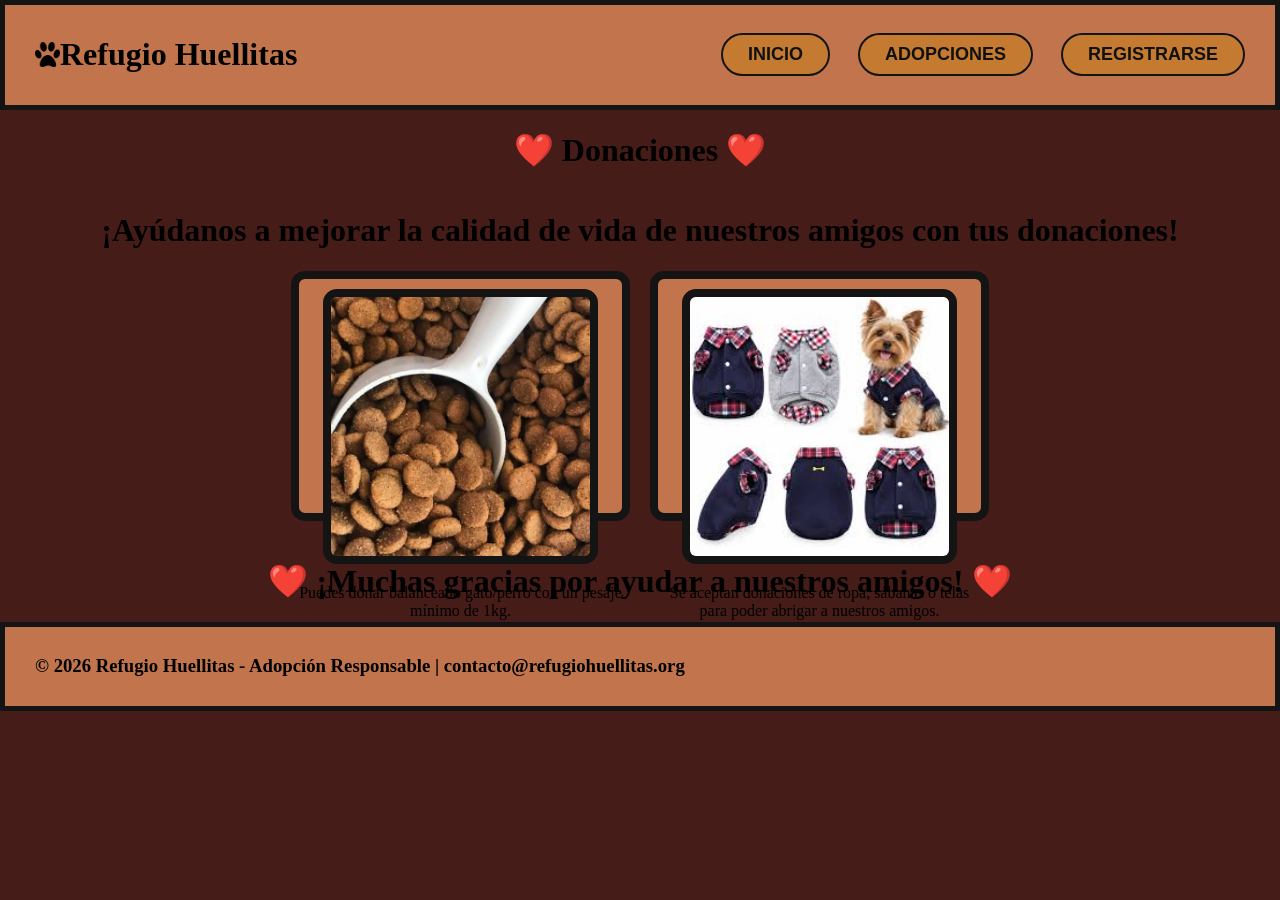
==== donaciones.html @ c6211280 "Add files via upload" ====
<!DOCTYPE html>
<html lang="es">
<head>
    <meta charset="UTF-8">
    <meta name="viewport" content="width=device-width, initial-scale=1.0">
    <title>mision-adopcion</title>
    <link rel="stylesheet" href="estilo.css">
</head>
<header>
    <div class="logo">
        <img class="imagen_pata" src="./imagenes/patita.png" alt="Logo de Refugio Huellitas">
        <h1>Refugio Huellitas</h1>
    </div>
    <div>
        <nav>
            <ul class="indice_lineal">
                <a href="index.html" class="boton"><li>INICIO</li></a>
                <a href="adopciones.html" class="boton"><li>ADOPCIONES</li></a>
                <a href="registro.html" class="boton"><li>REGISTRARSE</li></a>
            </ul>
        </nav>
    </div>
</header>
<body>
    <div class="titulo">
        <h1>❤️ Donaciones ❤️</h1>
    </div>
    <div class="titulo">
        <h1>¡Ayúdanos a mejorar la calidad de vida de nuestros amigos con tus donaciones!</h1>
    </div>
    
    <section class="galeria">
        <div class="contenido_galeria_donacion">
            <img class="imagen_donacion" src="./imagenes/comida.jpeg" alt="comida">
            <p>
                Puedes donar balanceado gato/perro con un pesaje mínimo de 1kg.
            </p>
        </div>
        <div class="contenido_galeria_donacion">
            <img class="imagen_donacion" src="./imagenes/ropa.jpeg" alt="ropa">
            <p>
                Se aceptan donaciones de ropa, sábanas 
                o telas para poder abrigar a nuestros amigos.
            </p>
        </div>
    </section>
    <div class="titulo">
        <h1>❤️ ¡Muchas gracias por ayudar a nuestros amigos! ❤️</h1>
    </div>
    
</body>
<footer>
    <h3>© 2026 Refugio Huellitas - Adopción Responsable | contacto@refugiohuellitas.org</h3>
</footer>

</html>
---- estilo.css ----
.seccion_principal{
    margin: 25px auto;
    max-width: 80%;
}

header, footer{
    display: flex;
    justify-content: space-between;
    padding: 10px 30px;
    background-color: rgb(194, 117, 76);
    border: 5px solid rgb(20, 20, 20);  
}

header {
    align-items: center;
    justify-content: space-between; 
}

footer{
    justify-content: left;
    justify-content: space-between; 
}


body{
    margin: 0;
    padding: 0;
    background-color: rgb(69, 28, 23);
}

.boton {
    display: inline-block;
    text-decoration: none;
    color: #111;
    background-color: rgb(196, 123, 49);
    border: 2px solid rgb(20, 20, 20);
    border-radius: 28px;
    padding: 9px 25px;
    font-family: Arial, sans-serif;
    font-size: 18px;
    font-weight: bold;
    text-align: center;
    width: fit-content;
}

.galeria{
    display: flex;
    flex-direction: row;
    flex-wrap: wrap;
    justify-content: center;
    align-items: flex-start;
    gap: 20px;
}

.contenido_galeria{
    text-align: left;
    width: 250px;
    margin-right: 50px;
}

.logo{
    display: flex;
    align-items: center;
}

.imagen_pata{
    width: 25px;
    height: 25px;
}
.indice_lineal {
    display: flex;
    align-items: center;
    gap: 28px;
    margin: 0;
    padding: 0;
    list-style: none;
}

.imagen_firulais {
    width: 395px;
    height: 480px;
    object-fit: cover;
    border-radius: 14px;
    border: 8px solid rgb(20,20,20);
    flex-shrink: 0;
}

.contenedor_principal {
    width: min(1390px, calc(100% - 70px));
    margin: 30px auto 36px;
    display: grid;
    grid-template-columns: 2fr 1fr;
    gap: 18px;
}

.columna_servicios {
    flex: 1;
    min-height: 260px;
    padding: 10px 20px 18px;
    display: flex;
    flex-direction: column;
    background-color: rgb(208,140,90);
    border: 4px solid rgb(20, 20, 20);
    h1{
        margin: 0 0 2px;
        color: rgb(77,0,0);
        font-family: "Trebuchet MS", Arial, sans-serif;
        font-size: 50px;
        font-weight: 900 
    }
    p{
        max-width: 100%;
        font-size: 29px;
    }
}

.información_p{
    max-width: 100%;
    font-size: 29px;
}

.mascota {
    min-height: 540px;
    display: flex;
    align-items: center;
    gap: 48px;
    padding: 22px 30px;
    background-color: rgb(208,140,90);
    border: 4px solid rgb(20, 20, 20);
}

.informacion-mascota {
    flex: 1;
    width: 48%;
    padding-left: 45px;
    h1 {
        margin: 0 0 2px;
        color: rgb(77,0,0);
        font-family: "Trebuchet MS", Arial, sans-serif;
        font-size: 50px;
        font-weight: 900;
    }
    h2 {
        margin: 0 0 25px;
        color: rgb(77,0,0);
        font-family: "Trebuchet MS", Arial, sans-serif;
        font-size: 31px;
        font-weight: 800;
    }
}

.galeria{
    display: flex;
    flex-direction: row;
    flex-wrap: wrap;
    justify-content: center;
    align-items: flex-start;
    gap: 20px;
}

.contenido_galeria{
    object-position: center;
    text-align: center;
    width: 264px;
    height: 500px;
    margin-bottom: 20px;
    background-color: rgb(194, 117, 76);
    border-radius: 14px;
    border: 8px solid rgb(20,20,20);
    transition: transform 0.3s ease, box-shadow 0.3s ease; 
    p{
        font-size: 20px;
    }
}

.contenido_galeria:hover{
    transform: translateY(-10px); 
    box-shadow: 0 15px 30px rgba(0, 0, 0, 0.2);
}

.imagen_adopcion{
    margin-left: 10px;
    margin-top: 10px;
    width: 225px;
    height: 225px;
    object-fit: cover;
    border-radius: 14px;
    border: 8px solid rgb(20,20,20);
    flex-shrink: 0;
}

.contenido_galeria_donacion{
    object-position: center;
    text-align: center;
    width: 339px;
    height: 250px;
    margin-bottom: 20px;
    background-color: rgb(194, 117, 76);
    border-radius: 14px;
    border: 8px solid rgb(20, 20, 20);
    transition: transform 0.3s ease, box-shadow 0.3s ease; 
}

.contenido_galeria_donacion:hover{
    transform: translateY(-10px); 
    box-shadow: 0 15px 30px rgb(197,117,76);
}

.imagen_donacion{
    margin-left: 10px auto;
    margin-top: 10px;
    width: 275px;
    height: 275px;
    object-fit: cover;
    border-radius: 14px;
    border: 8px solid rgb(20, 20, 20);
    flex-shrink: 0;
}

.titulo{
    display: flex;
    justify-content: center;
}

.contenedor_registro{
    align-content: center;
    margin: 30px auto;
    max-width: 80%;
    display: flex;
    flex-direction: column;    
    p{
        max-width: 100%;
        font-size: 29px;
    }
}

.columna_registro {
    margin-bottom: 20px;
    margin-top: 20px;
    display: flex;
    flex-direction: column;
    align-items: center;
    background-color: rgb(194, 117, 76);
    border: 4px solid rgb(20, 20, 20);
}

.contenedor_registro {
    width: 80%;
    margin: 30px auto;
}

.formulario_registro {
    display: grid;
    grid-template-columns: 1fr 1fr;
    gap: 0;
    background-color: rgb(208,140,90);
    border: 4px solid rgb(20,20,20);
}

.columna_servicios {
    display: flex;
    flex-direction: column;
    padding: 20px;
    background-color: rgb(208,140,90);
    border: 4px solid rgb(20,20,20);
    margin-bottom: 10px;
}

.columna_servicios h1 {
    text-align: center;
    font-size: 35px;
    margin-bottom: 10px;
}

.columna_servicios h2 {
    text-align: center;
    font-size: 17px;
    margin-bottom: 15px;
}

.columna_servicios label {
    margin-top: 8px;
    margin-bottom: 4px;
    font-size: 16px;
}

.columna_servicios input:not([type="checkbox"]) {
    width: 100%;
    height: 32px;
    padding: 5px 8px;
    background-color: rgb(240,195,160);
    border: 1px solid rgb(20,20,20);
}

.columna_servicios_registro {
    display: flex;
    flex-direction: column;
    padding: 20px;
    background-color: rgb(208,140,90);
    margin-bottom: 10px;
}

.columna_registro {
    display: flex;
    flex-direction: column;
    align-items: stretch;
    justify-content: center;
    padding: 25px;
    margin: 0;
    background-color: rgb(208,140,90);
    border: none;
}

.columna_registro h2 {
    text-align: center;
    font-size: 19px;
    margin-bottom: 20px;
}

.opcion_ayuda {
    display: flex;
    align-items: center;
    justify-content: flex-start;
    gap: 12px;
    margin-bottom: 12px;
}

.opcion_ayuda input[type="checkbox"] {
    width: 19px;
    height: 19px;
    margin: 0;
    flex-shrink: 0;
}

.opcion_ayuda label {
    font-size: 16px;
    margin: 0;
}

#botonRegistro {
    margin: 20px auto;
}


#mensajeGracias {
    text-align: center;
}


@media (max-width: 768px) {

    .contenedor_registro {
        width: calc(100% - 24px);
    }

    .formulario_registro {
        grid-template-columns: 1fr;
    }

    .columna_servicios,
    .columna_registro {
        padding: 15px;
    }

    .columna_servicios h1 {
        font-size: 28px;
    }
}

.imagen_registro{
    margin-bottom:20px ;
    width: 250px;
    height: 300px;
    object-fit: cover;
    border-radius: 14px;
    border: 8px solid rgb(20, 20, 20);
    flex-shrink: 0;
}

#botonRegistro:disabled {
    background-color: rgb(163, 107, 51);
    border-color: rgb(20, 20, 20);
    color: #111;
    cursor: not-allowed;
    opacity: 0.8;
}

.contenedor_mapa {
    display: flex;
    justify-content: center;
    align-items: center;
    margin: 20px auto;
    margin-left: 30px;
    width: 450px;
    height: 300px;
    border-radius: 14px;
    border: 8px solid rgb(20, 20, 20);
    overflow: hidden;
}

.mapa {
    width: 100%;
    height: 100%;
    border: none;
}

.cuadro_puntos_inicio{
    background-color: rgb(293, 163, 40);
    
}

.contenedor_principal_puntos{
    display: flex;
}

.contenedor_sec_puntos{
    justify-content: space-between;
    display: flex;
    margin: 20px auto;
    list-style: none;
    background-color: rgb(208,140,90);
    border: 4px solid rgb(20,20,20);
    width: 850px;
}

.contenedor_saludo_puntos{
    align-items: center;
    margin-bottom: 15px;
    margin-left: 30px;
    width: 450px;
    height: 440px;
    background-color: rgb(208,140,90);
    border: 4px solid rgb(20,20,20);
    
    h1{
        text-align: justify;
        font-size: xx-large;
    }
    p{
        text-align: center;
        font-size: 35px;
    }
}

.texto_mapa{
    display: flex;
    flex-direction: column;
}

* {
    box-sizing: border-box;
}

img {
    max-width: 100%;
}

@media (max-width: 768px) {
    body {
        margin: 0;
        overflow-x: hidden;
    }

    header {
        flex-direction: column;
        justify-content: center;
        gap: 14px;
        padding: 14px 12px;
        text-align: center;
    }

    .logo {
        justify-content: center;
        flex-wrap: wrap;
        gap: 8px;
    }

    .logo h1 {
        font-size: 26px;
    }

    .indice_lineal {
        justify-content: center;
        flex-wrap: wrap;
        gap: 10px;
    }

    .boton {
        max-width: 100%;
        padding: 8px 12px;
        font-size: 14px;
    }

    .contenedor_principal {
        width: calc(100% - 24px);
        margin: 18px auto;
        grid-template-columns: minmax(0, 1fr);
        gap: 16px;
    }

    .mascota {
        min-height: 0;
        flex-direction: column;
        align-items: center;
        gap: 20px;
        padding: 16px;
    }

    .imagen_firulais {
        display: block;
        width: 100%;
        max-width: 395px;
        height: auto;
        margin: 0 auto;
    }

    .informacion-mascota {
        width: 100%;
        padding-left: 0;
    }

    .informacion-mascota h1 {
        font-size: 36px;
    }

    .informacion-mascota h2 {
        font-size: 25px;
    }

    .información_p {
        font-size: 20px;
    }

    .columna_servicios {
        min-width: 0;
        padding: 14px;
        margin-bottom: 14px;
    }

    .columna_servicios h1 {
        font-size: 30px;
    }

    .columna_servicios p {
        font-size: 20px;
    }

    .galeria {
        justify-content: center;
        gap: 16px;
        padding: 0 8px;
    }

    .contenido_galeria {
        width: min(264px, calc(100vw - 32px));
        margin: 0 0 16px;
        box-sizing: border-box;
    }

    .imagen_adopcion {
        display: block;
        width: calc(100% - 16px);
        max-width: 225px;
        height: auto;
        aspect-ratio: 1 / 1;
        margin: 10px auto 0;
        box-sizing: border-box;
    }

    .contenido_galeria_donacion {
        width: min(339px, calc(100vw - 32px));
        margin: 0 0 16px;
        box-sizing: border-box;
    }

    .imagen_donacion {
        display: block;
        width: calc(100% - 16px);
        max-width: 275px;
        height: auto;
        aspect-ratio: 1 / 1;
        margin: 10px auto 0;
        box-sizing: border-box;
    }

    .titulo {
        padding: 0 12px;
        text-align: center;
    }

    .titulo h1 {
        font-size: 28px;
    }

    .contenedor_registro {
        width: calc(100% - 24px);
        max-width: 600px;
        margin: 20px auto;
    }

    .columna_registro {
        padding: 14px;
        min-width: 0;
    }

    .columna_registro input:not([type="checkbox"]) {
        width: 100%;
        max-width: 400px;
        min-height: 40px;
        margin-bottom: 10px;
    }

    .imagen_registro {
        width: 100%;
        max-width: 250px;
        height: auto;
        aspect-ratio: 5 / 6;
    }

    .contenedor_puntos {
        width: calc(100% - 24px);
        margin: 16px auto;
        padding: 12px;
        min-width: 0;
    }

    .contenedor_sec_puntos {
        width: 100%;
        margin: 14px 0;
        padding: 12px;
        flex-direction: column;
        gap: 14px;
        min-width: 0;
        box-sizing: border-box;
    }

    .texto_mapa {
        width: 100%;
        min-width: 0;
        overflow-wrap: anywhere;
    }

    .texto_mapa h1 {
        font-size: 22px;
    }

    .mapa {
        display: block;
        width: 100%;
        max-width: 600px;
        height: auto;
        aspect-ratio: 4 / 3;
        box-sizing: border-box;
    }

    footer {
        padding: 12px;
        text-align: center;
    }

    footer h3 {
        font-size: 13px;
        overflow-wrap: anywhere;
    }
}

@media (max-width: 380px) {
    .logo h1 {
        font-size: 22px;
    }

    .indice_lineal {
        gap: 6px;
    }

    .boton {
        padding: 7px 9px;
        font-size: 12px;
    }

    .informacion-mascota h1 {
        font-size: 30px;
    }

    .informacion-mascota h2 {
        font-size: 22px;
    }

    .titulo h1 {
        font-size: 24px;
    }
}
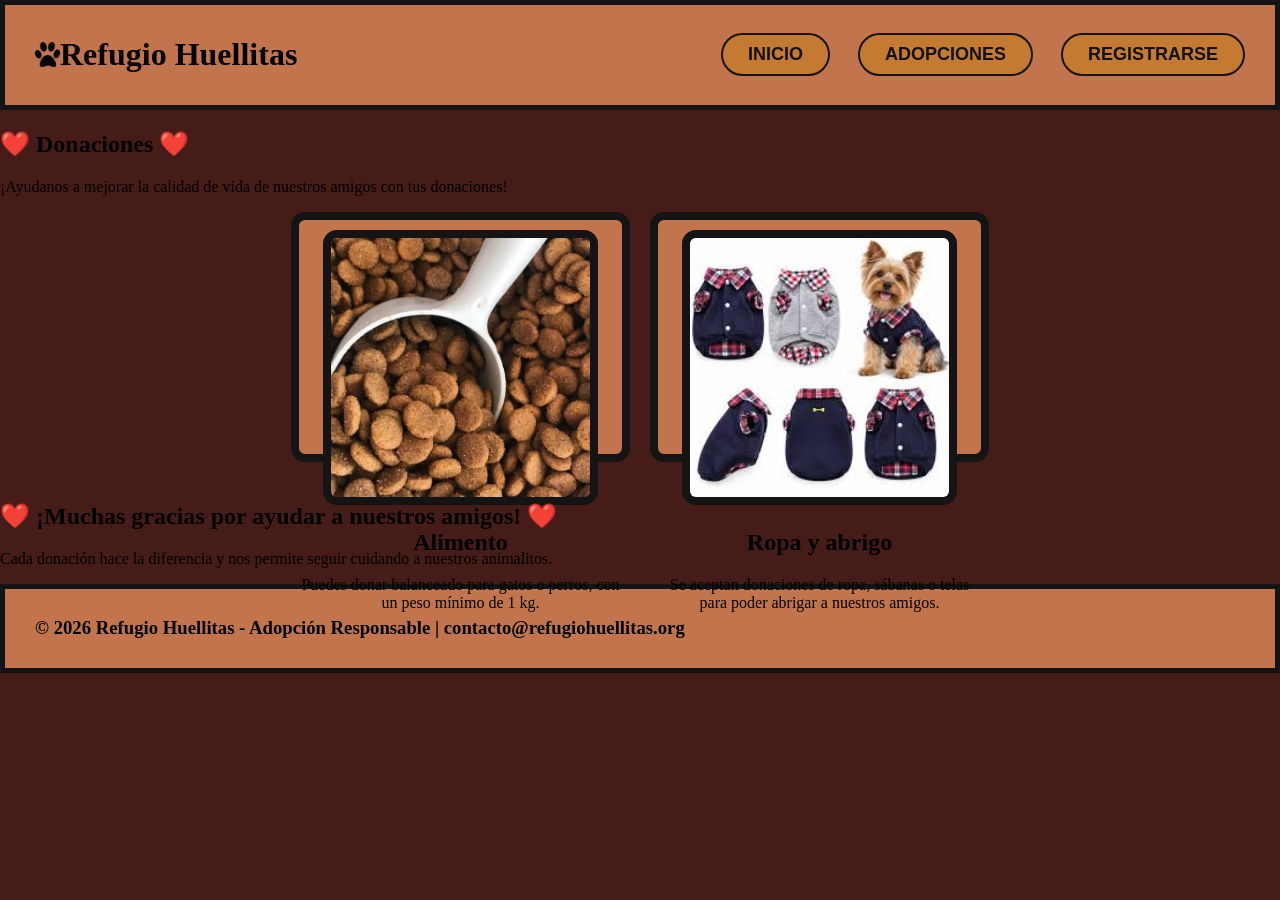
==== commit 2433ccb9: "Revise donaciones.html for better layout and content Updated the structure and content of the donati" ====
--- a/donaciones.html
+++ b/donaciones.html
@@ -3,54 +3,52 @@
 <head>
     <meta charset="UTF-8">
     <meta name="viewport" content="width=device-width, initial-scale=1.0">
-    <title>mision-adopcion</title>
+    <title>Donaciones - Refugio Huellitas</title>
     <link rel="stylesheet" href="estilo.css">
 </head>
-<header>
-    <div class="logo">
-        <img class="imagen_pata" src="./imagenes/patita.png" alt="Logo de Refugio Huellitas">
-        <h1>Refugio Huellitas</h1>
-    </div>
-    <div>
+<body>
+    <header>
+        <div class="logo">
+            <img class="imagen_pata" src="./imagenes/patita.png" alt="Logo de Refugio Huellitas">
+            <h1>Refugio Huellitas</h1>
+        </div>
         <nav>
             <ul class="indice_lineal">
-                <a href="index.html" class="boton"><li>INICIO</li></a>
-                <a href="adopciones.html" class="boton"><li>ADOPCIONES</li></a>
-                <a href="registro.html" class="boton"><li>REGISTRARSE</li></a>
+                <li><a href="index.html" class="boton">INICIO</a></li>
+                <li><a href="adopciones.html" class="boton">ADOPCIONES</a></li>
+                <li><a href="registro.html" class="boton">REGISTRARSE</a></li>
             </ul>
         </nav>
-    </div>
-</header>
-<body>
-    <div class="titulo">
-        <h1>❤️ Donaciones ❤️</h1>
-    </div>
-    <div class="titulo">
-        <h1>¡Ayúdanos a mejorar la calidad de vida de nuestros amigos con tus donaciones!</h1>
-    </div>
-    
-    <section class="galeria">
-        <div class="contenido_galeria_donacion">
-            <img class="imagen_donacion" src="./imagenes/comida.jpeg" alt="comida">
-            <p>
-                Puedes donar balanceado gato/perro con un pesaje mínimo de 1kg.
-            </p>
-        </div>
-        <div class="contenido_galeria_donacion">
-            <img class="imagen_donacion" src="./imagenes/ropa.jpeg" alt="ropa">
-            <p>
-                Se aceptan donaciones de ropa, sábanas 
-                o telas para poder abrigar a nuestros amigos.
-            </p>
-        </div>
-    </section>
-    <div class="titulo">
-        <h1>❤️ ¡Muchas gracias por ayudar a nuestros amigos! ❤️</h1>
-    </div>
-    
+    </header>
+
+    <main class="pagina_donaciones">
+        <section class="encabezado_donaciones">
+            <h1>❤️ Donaciones ❤️</h1>
+            <p>¡Ayudanos a mejorar la calidad de vida de nuestros amigos con tus donaciones!</p>
+        </section>
+
+        <section class="galeria galeria_donaciones">
+            <article class="contenido_galeria_donacion">
+                <img class="imagen_donacion" src="./imagenes/comida.jpeg" alt="Alimento para perros y gatos">
+                <h2>Alimento</h2>
+                <p>Puedes donar balanceado para gatos o perros, con un peso mínimo de 1 kg.</p>
+            </article>
+
+            <article class="contenido_galeria_donacion">
+                <img class="imagen_donacion" src="./imagenes/ropa.jpeg" alt="Ropa y telas para abrigar a los animales">
+                <h2>Ropa y abrigo</h2>
+                <p>Se aceptan donaciones de ropa, sábanas o telas para poder abrigar a nuestros amigos.</p>
+            </article>
+        </section>
+
+        <section class="agradecimiento_donaciones">
+            <h2>❤️ ¡Muchas gracias por ayudar a nuestros amigos! ❤️</h2>
+            <p>Cada donación hace la diferencia y nos permite seguir cuidando a nuestros animalitos.</p>
+        </section>
+    </main>
+
+    <footer>
+        <h3>© 2026 Refugio Huellitas - Adopción Responsable | contacto@refugiohuellitas.org</h3>
+    </footer>
 </body>
-<footer>
-    <h3>© 2026 Refugio Huellitas - Adopción Responsable | contacto@refugiohuellitas.org</h3>
-</footer>
-
-</html>+</html>
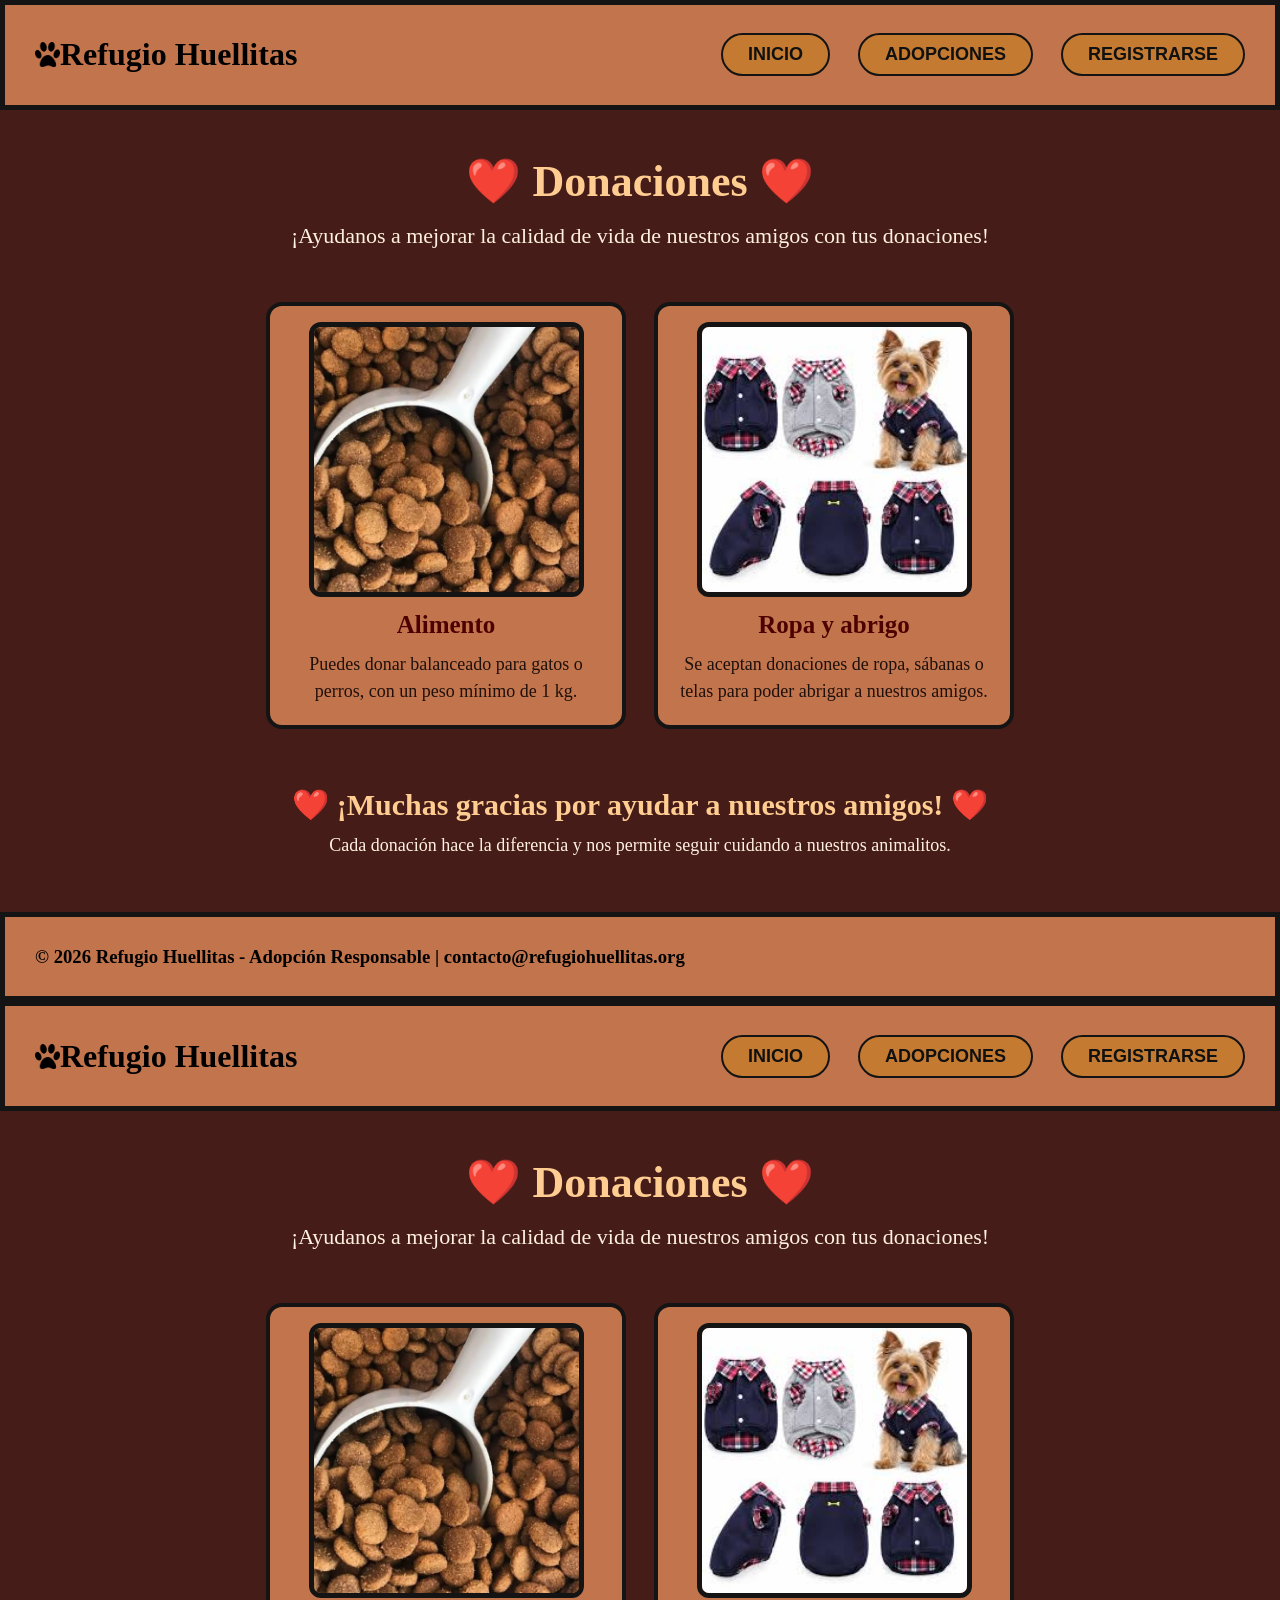
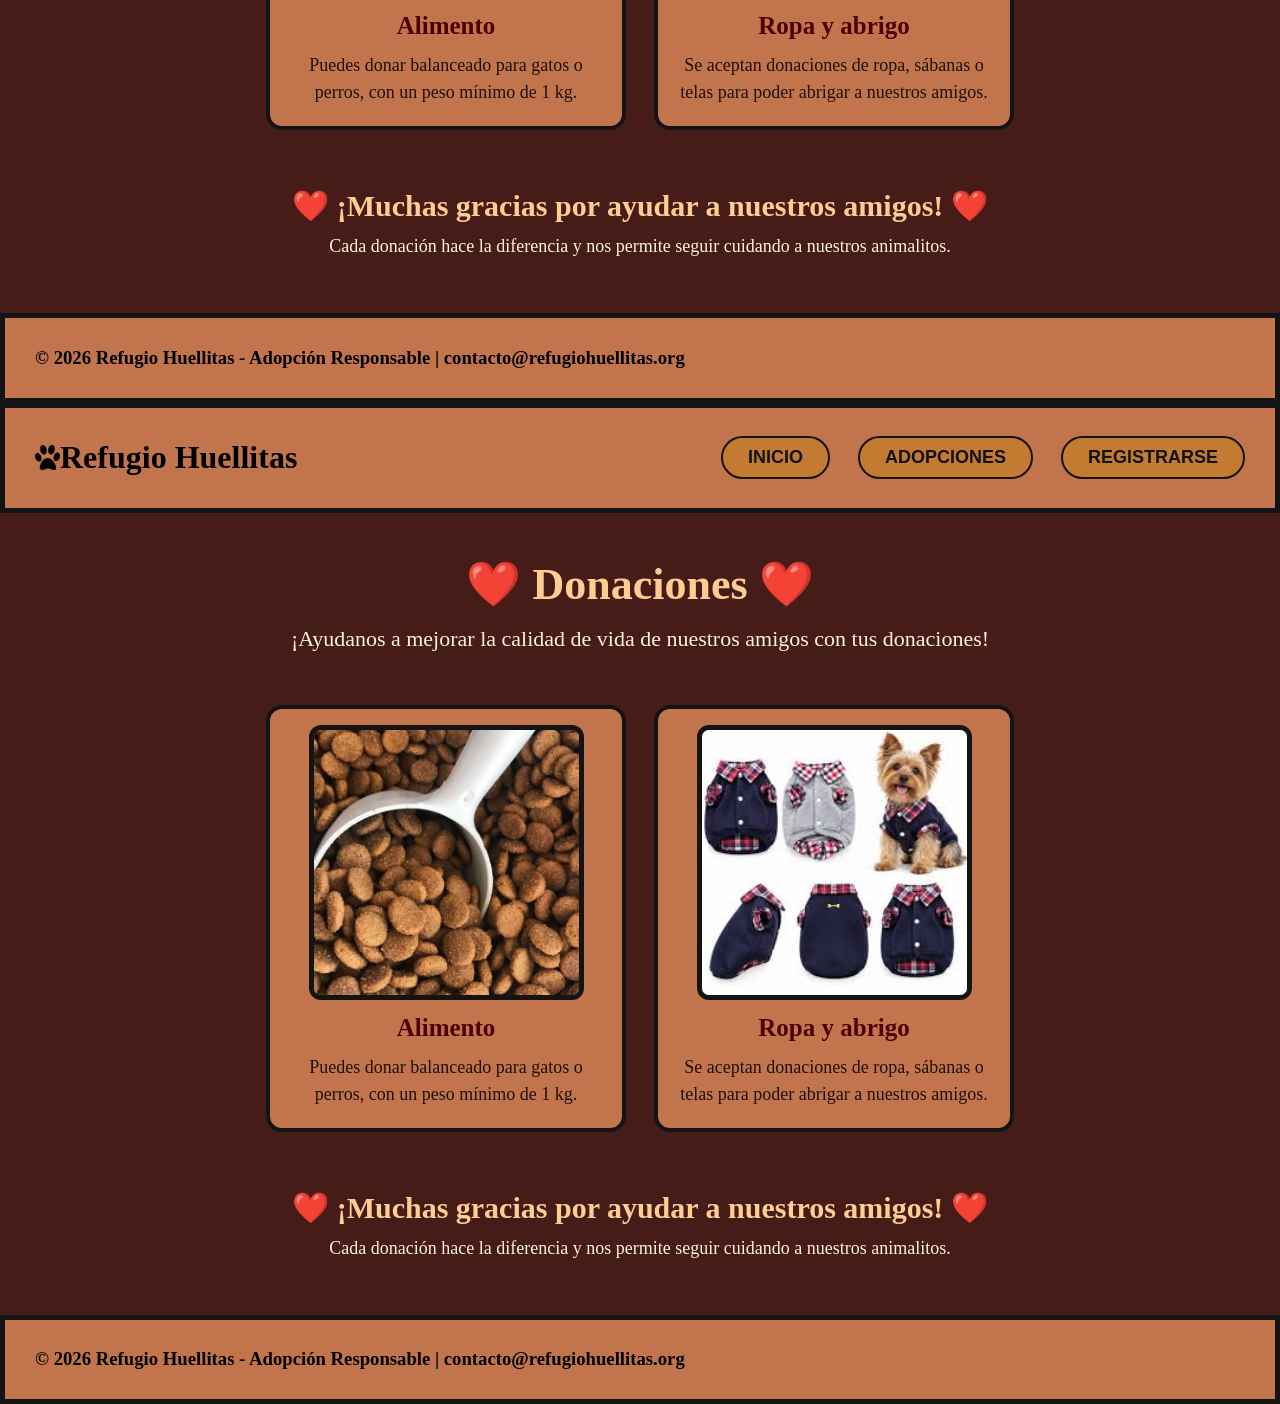
==== commit 275214fd: "Refactor donaciones.html structure and content" ====
--- a/donaciones.html
+++ b/donaciones.html
@@ -52,3 +52,111 @@
     </footer>
 </body>
 </html>
+<!DOCTYPE html>
+<html lang="es">
+<head>
+    <meta charset="UTF-8">
+    <meta name="viewport" content="width=device-width, initial-scale=1.0">
+    <title>Donaciones - Refugio Huellitas</title>
+    <link rel="stylesheet" href="estilo.css">
+</head>
+<body>
+    <header>
+        <div class="logo">
+            <img class="imagen_pata" src="./imagenes/patita.png" alt="Logo de Refugio Huellitas">
+            <h1>Refugio Huellitas</h1>
+        </div>
+        <nav>
+            <ul class="indice_lineal">
+                <li><a href="index.html" class="boton">INICIO</a></li>
+                <li><a href="adopciones.html" class="boton">ADOPCIONES</a></li>
+                <li><a href="registro.html" class="boton">REGISTRARSE</a></li>
+            </ul>
+        </nav>
+    </header>
+
+    <main class="pagina_donaciones">
+        <section class="encabezado_donaciones">
+            <h1>❤️ Donaciones ❤️</h1>
+            <p>¡Ayudanos a mejorar la calidad de vida de nuestros amigos con tus donaciones!</p>
+        </section>
+
+        <section class="galeria galeria_donaciones">
+            <article class="contenido_galeria_donacion">
+                <img class="imagen_donacion" src="./imagenes/comida.jpeg" alt="Alimento para perros y gatos">
+                <h2>Alimento</h2>
+                <p>Puedes donar balanceado para gatos o perros, con un peso mínimo de 1 kg.</p>
+            </article>
+
+            <article class="contenido_galeria_donacion">
+                <img class="imagen_donacion" src="./imagenes/ropa.jpeg" alt="Ropa y telas para abrigar a los animales">
+                <h2>Ropa y abrigo</h2>
+                <p>Se aceptan donaciones de ropa, sábanas o telas para poder abrigar a nuestros amigos.</p>
+            </article>
+        </section>
+
+        <section class="agradecimiento_donaciones">
+            <h2>❤️ ¡Muchas gracias por ayudar a nuestros amigos! ❤️</h2>
+            <p>Cada donación hace la diferencia y nos permite seguir cuidando a nuestros animalitos.</p>
+        </section>
+    </main>
+
+    <footer>
+        <h3>© 2026 Refugio Huellitas - Adopción Responsable | contacto@refugiohuellitas.org</h3>
+    </footer>
+</body>
+</html>
+<!DOCTYPE html>
+<html lang="es">
+<head>
+    <meta charset="UTF-8">
+    <meta name="viewport" content="width=device-width, initial-scale=1.0">
+    <title>Donaciones - Refugio Huellitas</title>
+    <link rel="stylesheet" href="estilo.css">
+</head>
+<body>
+    <header>
+        <div class="logo">
+            <img class="imagen_pata" src="./imagenes/patita.png" alt="Logo de Refugio Huellitas">
+            <h1>Refugio Huellitas</h1>
+        </div>
+        <nav>
+            <ul class="indice_lineal">
+                <li><a href="index.html" class="boton">INICIO</a></li>
+                <li><a href="adopciones.html" class="boton">ADOPCIONES</a></li>
+                <li><a href="registro.html" class="boton">REGISTRARSE</a></li>
+            </ul>
+        </nav>
+    </header>
+
+    <main class="pagina_donaciones">
+        <section class="encabezado_donaciones">
+            <h1>❤️ Donaciones ❤️</h1>
+            <p>¡Ayudanos a mejorar la calidad de vida de nuestros amigos con tus donaciones!</p>
+        </section>
+
+        <section class="galeria galeria_donaciones">
+            <article class="contenido_galeria_donacion">
+                <img class="imagen_donacion" src="./imagenes/comida.jpeg" alt="Alimento para perros y gatos">
+                <h2>Alimento</h2>
+                <p>Puedes donar balanceado para gatos o perros, con un peso mínimo de 1 kg.</p>
+            </article>
+
+            <article class="contenido_galeria_donacion">
+                <img class="imagen_donacion" src="./imagenes/ropa.jpeg" alt="Ropa y telas para abrigar a los animales">
+                <h2>Ropa y abrigo</h2>
+                <p>Se aceptan donaciones de ropa, sábanas o telas para poder abrigar a nuestros amigos.</p>
+            </article>
+        </section>
+
+        <section class="agradecimiento_donaciones">
+            <h2>❤️ ¡Muchas gracias por ayudar a nuestros amigos! ❤️</h2>
+            <p>Cada donación hace la diferencia y nos permite seguir cuidando a nuestros animalitos.</p>
+        </section>
+    </main>
+
+    <footer>
+        <h3>© 2026 Refugio Huellitas - Adopción Responsable | contacto@refugiohuellitas.org</h3>
+    </footer>
+</body>
+</html>
--- a/estilo.css
+++ b/estilo.css
@@ -689,4 +689,144 @@
     .titulo h1 {
         font-size: 24px;
     }
-}+}
+
+
+/* -----------------------------------------
+   SECCION DE DONACIONES
+   ----------------------------------------- */
+
+.pagina_donaciones {
+    width: min(1100px, calc(100% - 40px));
+    margin: 35px auto;
+}
+
+.encabezado_donaciones {
+    text-align: center;
+    max-width: 850px;
+    margin: 0 auto 30px;
+    padding: 10px 16px;
+}
+
+.encabezado_donaciones h1 {
+    color: rgb(255, 205, 145);
+    font-size: clamp(30px, 5vw, 44px);
+    margin: 0 0 12px;
+}
+
+.encabezado_donaciones p {
+    color: #fff0df;
+    font-size: clamp(17px, 2.5vw, 22px);
+    line-height: 1.5;
+    margin: 0;
+}
+
+.galeria_donaciones {
+    align-items: stretch;
+    gap: 28px;
+    padding: 10px 0;
+}
+
+.contenido_galeria_donacion {
+    width: min(360px, 100%);
+    height: auto;
+    min-height: 0;
+    margin: 0;
+    padding: 16px;
+    display: flex;
+    flex-direction: column;
+    align-items: center;
+    text-align: center;
+    background-color: rgb(194, 117, 76);
+    border: 4px solid rgb(20, 20, 20);
+    border-radius: 16px;
+    box-sizing: border-box;
+    transition: transform 0.3s ease, box-shadow 0.3s ease;
+}
+
+.contenido_galeria_donacion h2 {
+    color: rgb(77, 0, 0);
+    font-size: 25px;
+    margin: 14px 0 6px;
+}
+
+.contenido_galeria_donacion p {
+    color: #1f100d;
+    font-size: 18px;
+    line-height: 1.5;
+    margin: 6px 0 4px;
+}
+
+.contenido_galeria_donacion:hover {
+    transform: translateY(-6px);
+    box-shadow: 0 12px 24px rgba(0, 0, 0, 0.22);
+}
+
+.imagen_donacion {
+    display: block;
+    width: 100%;
+    max-width: 275px;
+    height: auto;
+    aspect-ratio: 1 / 1;
+    object-fit: cover;
+    margin: 0 auto;
+    border-radius: 12px;
+    border: 5px solid rgb(20, 20, 20);
+    box-sizing: border-box;
+}
+
+.agradecimiento_donaciones {
+    max-width: 850px;
+    margin: 30px auto 10px;
+    padding: 18px;
+    text-align: center;
+    color: #fff0df;
+}
+
+.agradecimiento_donaciones h2 {
+    color: rgb(255, 205, 145);
+    font-size: clamp(22px, 3.5vw, 30px);
+    margin: 0 0 10px;
+}
+
+.agradecimiento_donaciones p {
+    font-size: 18px;
+    line-height: 1.5;
+    margin: 0;
+}
+
+@media (max-width: 768px) {
+    .pagina_donaciones {
+        width: calc(100% - 24px);
+        margin: 22px auto;
+    }
+
+    .galeria_donaciones {
+        flex-direction: column;
+        align-items: center;
+        gap: 18px;
+    }
+
+    .contenido_galeria_donacion {
+        width: min(360px, 100%);
+        padding: 14px;
+    }
+
+    .imagen_donacion {
+        max-width: 240px;
+    }
+
+    .agradecimiento_donaciones {
+        padding: 12px 6px;
+    }
+}
+
+@media (max-width: 380px) {
+    .contenido_galeria_donacion h2 {
+        font-size: 21px;
+    }
+
+    .contenido_galeria_donacion p {
+        font-size: 16px;
+    }
+}
--- a/estilo.css
+++ b/estilo.css
@@ -689,4 +689,144 @@
     .titulo h1 {
         font-size: 24px;
     }
-}+}
+
+
+/* -----------------------------------------
+   SECCION DE DONACIONES
+   ----------------------------------------- */
+
+.pagina_donaciones {
+    width: min(1100px, calc(100% - 40px));
+    margin: 35px auto;
+}
+
+.encabezado_donaciones {
+    text-align: center;
+    max-width: 850px;
+    margin: 0 auto 30px;
+    padding: 10px 16px;
+}
+
+.encabezado_donaciones h1 {
+    color: rgb(255, 205, 145);
+    font-size: clamp(30px, 5vw, 44px);
+    margin: 0 0 12px;
+}
+
+.encabezado_donaciones p {
+    color: #fff0df;
+    font-size: clamp(17px, 2.5vw, 22px);
+    line-height: 1.5;
+    margin: 0;
+}
+
+.galeria_donaciones {
+    align-items: stretch;
+    gap: 28px;
+    padding: 10px 0;
+}
+
+.contenido_galeria_donacion {
+    width: min(360px, 100%);
+    height: auto;
+    min-height: 0;
+    margin: 0;
+    padding: 16px;
+    display: flex;
+    flex-direction: column;
+    align-items: center;
+    text-align: center;
+    background-color: rgb(194, 117, 76);
+    border: 4px solid rgb(20, 20, 20);
+    border-radius: 16px;
+    box-sizing: border-box;
+    transition: transform 0.3s ease, box-shadow 0.3s ease;
+}
+
+.contenido_galeria_donacion h2 {
+    color: rgb(77, 0, 0);
+    font-size: 25px;
+    margin: 14px 0 6px;
+}
+
+.contenido_galeria_donacion p {
+    color: #1f100d;
+    font-size: 18px;
+    line-height: 1.5;
+    margin: 6px 0 4px;
+}
+
+.contenido_galeria_donacion:hover {
+    transform: translateY(-6px);
+    box-shadow: 0 12px 24px rgba(0, 0, 0, 0.22);
+}
+
+.imagen_donacion {
+    display: block;
+    width: 100%;
+    max-width: 275px;
+    height: auto;
+    aspect-ratio: 1 / 1;
+    object-fit: cover;
+    margin: 0 auto;
+    border-radius: 12px;
+    border: 5px solid rgb(20, 20, 20);
+    box-sizing: border-box;
+}
+
+.agradecimiento_donaciones {
+    max-width: 850px;
+    margin: 30px auto 10px;
+    padding: 18px;
+    text-align: center;
+    color: #fff0df;
+}
+
+.agradecimiento_donaciones h2 {
+    color: rgb(255, 205, 145);
+    font-size: clamp(22px, 3.5vw, 30px);
+    margin: 0 0 10px;
+}
+
+.agradecimiento_donaciones p {
+    font-size: 18px;
+    line-height: 1.5;
+    margin: 0;
+}
+
+@media (max-width: 768px) {
+    .pagina_donaciones {
+        width: calc(100% - 24px);
+        margin: 22px auto;
+    }
+
+    .galeria_donaciones {
+        flex-direction: column;
+        align-items: center;
+        gap: 18px;
+    }
+
+    .contenido_galeria_donacion {
+        width: min(360px, 100%);
+        padding: 14px;
+    }
+
+    .imagen_donacion {
+        max-width: 240px;
+    }
+
+    .agradecimiento_donaciones {
+        padding: 12px 6px;
+    }
+}
+
+@media (max-width: 380px) {
+    .contenido_galeria_donacion h2 {
+        font-size: 21px;
+    }
+
+    .contenido_galeria_donacion p {
+        font-size: 16px;
+    }
+}
--- a/estilo.css
+++ b/estilo.css
@@ -689,4 +689,144 @@
     .titulo h1 {
         font-size: 24px;
     }
-}+}
+
+
+/* -----------------------------------------
+   SECCION DE DONACIONES
+   ----------------------------------------- */
+
+.pagina_donaciones {
+    width: min(1100px, calc(100% - 40px));
+    margin: 35px auto;
+}
+
+.encabezado_donaciones {
+    text-align: center;
+    max-width: 850px;
+    margin: 0 auto 30px;
+    padding: 10px 16px;
+}
+
+.encabezado_donaciones h1 {
+    color: rgb(255, 205, 145);
+    font-size: clamp(30px, 5vw, 44px);
+    margin: 0 0 12px;
+}
+
+.encabezado_donaciones p {
+    color: #fff0df;
+    font-size: clamp(17px, 2.5vw, 22px);
+    line-height: 1.5;
+    margin: 0;
+}
+
+.galeria_donaciones {
+    align-items: stretch;
+    gap: 28px;
+    padding: 10px 0;
+}
+
+.contenido_galeria_donacion {
+    width: min(360px, 100%);
+    height: auto;
+    min-height: 0;
+    margin: 0;
+    padding: 16px;
+    display: flex;
+    flex-direction: column;
+    align-items: center;
+    text-align: center;
+    background-color: rgb(194, 117, 76);
+    border: 4px solid rgb(20, 20, 20);
+    border-radius: 16px;
+    box-sizing: border-box;
+    transition: transform 0.3s ease, box-shadow 0.3s ease;
+}
+
+.contenido_galeria_donacion h2 {
+    color: rgb(77, 0, 0);
+    font-size: 25px;
+    margin: 14px 0 6px;
+}
+
+.contenido_galeria_donacion p {
+    color: #1f100d;
+    font-size: 18px;
+    line-height: 1.5;
+    margin: 6px 0 4px;
+}
+
+.contenido_galeria_donacion:hover {
+    transform: translateY(-6px);
+    box-shadow: 0 12px 24px rgba(0, 0, 0, 0.22);
+}
+
+.imagen_donacion {
+    display: block;
+    width: 100%;
+    max-width: 275px;
+    height: auto;
+    aspect-ratio: 1 / 1;
+    object-fit: cover;
+    margin: 0 auto;
+    border-radius: 12px;
+    border: 5px solid rgb(20, 20, 20);
+    box-sizing: border-box;
+}
+
+.agradecimiento_donaciones {
+    max-width: 850px;
+    margin: 30px auto 10px;
+    padding: 18px;
+    text-align: center;
+    color: #fff0df;
+}
+
+.agradecimiento_donaciones h2 {
+    color: rgb(255, 205, 145);
+    font-size: clamp(22px, 3.5vw, 30px);
+    margin: 0 0 10px;
+}
+
+.agradecimiento_donaciones p {
+    font-size: 18px;
+    line-height: 1.5;
+    margin: 0;
+}
+
+@media (max-width: 768px) {
+    .pagina_donaciones {
+        width: calc(100% - 24px);
+        margin: 22px auto;
+    }
+
+    .galeria_donaciones {
+        flex-direction: column;
+        align-items: center;
+        gap: 18px;
+    }
+
+    .contenido_galeria_donacion {
+        width: min(360px, 100%);
+        padding: 14px;
+    }
+
+    .imagen_donacion {
+        max-width: 240px;
+    }
+
+    .agradecimiento_donaciones {
+        padding: 12px 6px;
+    }
+}
+
+@media (max-width: 380px) {
+    .contenido_galeria_donacion h2 {
+        font-size: 21px;
+    }
+
+    .contenido_galeria_donacion p {
+        font-size: 16px;
+    }
+}
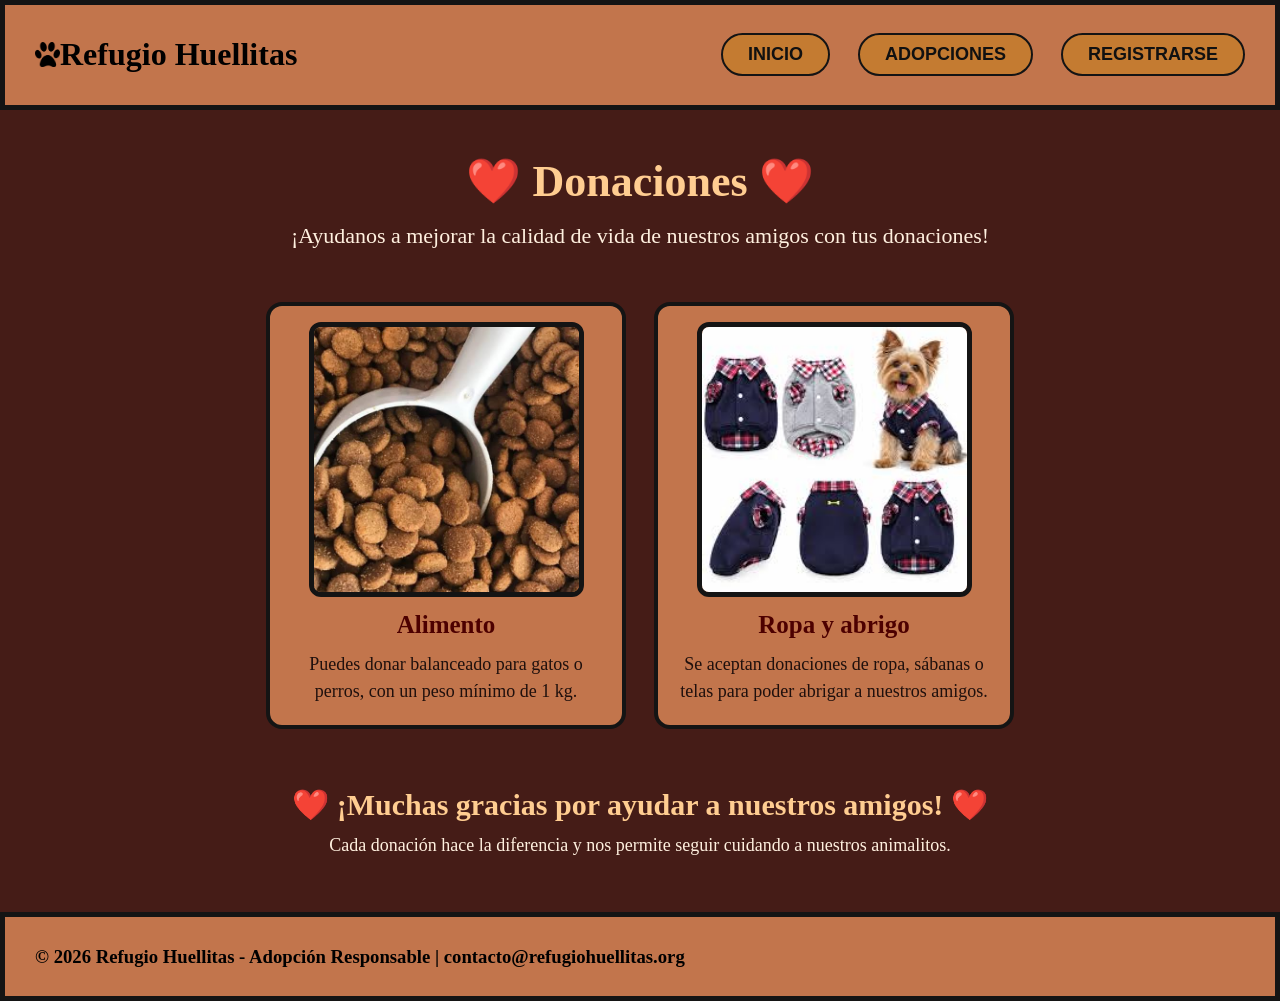
==== commit bacc7abc: "Refactor HTML structure for donations page" ====
--- a/donaciones.html
+++ b/donaciones.html
@@ -52,111 +52,3 @@
     </footer>
 </body>
 </html>
-<!DOCTYPE html>
-<html lang="es">
-<head>
-    <meta charset="UTF-8">
-    <meta name="viewport" content="width=device-width, initial-scale=1.0">
-    <title>Donaciones - Refugio Huellitas</title>
-    <link rel="stylesheet" href="estilo.css">
-</head>
-<body>
-    <header>
-        <div class="logo">
-            <img class="imagen_pata" src="./imagenes/patita.png" alt="Logo de Refugio Huellitas">
-            <h1>Refugio Huellitas</h1>
-        </div>
-        <nav>
-            <ul class="indice_lineal">
-                <li><a href="index.html" class="boton">INICIO</a></li>
-                <li><a href="adopciones.html" class="boton">ADOPCIONES</a></li>
-                <li><a href="registro.html" class="boton">REGISTRARSE</a></li>
-            </ul>
-        </nav>
-    </header>
-
-    <main class="pagina_donaciones">
-        <section class="encabezado_donaciones">
-            <h1>❤️ Donaciones ❤️</h1>
-            <p>¡Ayudanos a mejorar la calidad de vida de nuestros amigos con tus donaciones!</p>
-        </section>
-
-        <section class="galeria galeria_donaciones">
-            <article class="contenido_galeria_donacion">
-                <img class="imagen_donacion" src="./imagenes/comida.jpeg" alt="Alimento para perros y gatos">
-                <h2>Alimento</h2>
-                <p>Puedes donar balanceado para gatos o perros, con un peso mínimo de 1 kg.</p>
-            </article>
-
-            <article class="contenido_galeria_donacion">
-                <img class="imagen_donacion" src="./imagenes/ropa.jpeg" alt="Ropa y telas para abrigar a los animales">
-                <h2>Ropa y abrigo</h2>
-                <p>Se aceptan donaciones de ropa, sábanas o telas para poder abrigar a nuestros amigos.</p>
-            </article>
-        </section>
-
-        <section class="agradecimiento_donaciones">
-            <h2>❤️ ¡Muchas gracias por ayudar a nuestros amigos! ❤️</h2>
-            <p>Cada donación hace la diferencia y nos permite seguir cuidando a nuestros animalitos.</p>
-        </section>
-    </main>
-
-    <footer>
-        <h3>© 2026 Refugio Huellitas - Adopción Responsable | contacto@refugiohuellitas.org</h3>
-    </footer>
-</body>
-</html>
-<!DOCTYPE html>
-<html lang="es">
-<head>
-    <meta charset="UTF-8">
-    <meta name="viewport" content="width=device-width, initial-scale=1.0">
-    <title>Donaciones - Refugio Huellitas</title>
-    <link rel="stylesheet" href="estilo.css">
-</head>
-<body>
-    <header>
-        <div class="logo">
-            <img class="imagen_pata" src="./imagenes/patita.png" alt="Logo de Refugio Huellitas">
-            <h1>Refugio Huellitas</h1>
-        </div>
-        <nav>
-            <ul class="indice_lineal">
-                <li><a href="index.html" class="boton">INICIO</a></li>
-                <li><a href="adopciones.html" class="boton">ADOPCIONES</a></li>
-                <li><a href="registro.html" class="boton">REGISTRARSE</a></li>
-            </ul>
-        </nav>
-    </header>
-
-    <main class="pagina_donaciones">
-        <section class="encabezado_donaciones">
-            <h1>❤️ Donaciones ❤️</h1>
-            <p>¡Ayudanos a mejorar la calidad de vida de nuestros amigos con tus donaciones!</p>
-        </section>
-
-        <section class="galeria galeria_donaciones">
-            <article class="contenido_galeria_donacion">
-                <img class="imagen_donacion" src="./imagenes/comida.jpeg" alt="Alimento para perros y gatos">
-                <h2>Alimento</h2>
-                <p>Puedes donar balanceado para gatos o perros, con un peso mínimo de 1 kg.</p>
-            </article>
-
-            <article class="contenido_galeria_donacion">
-                <img class="imagen_donacion" src="./imagenes/ropa.jpeg" alt="Ropa y telas para abrigar a los animales">
-                <h2>Ropa y abrigo</h2>
-                <p>Se aceptan donaciones de ropa, sábanas o telas para poder abrigar a nuestros amigos.</p>
-            </article>
-        </section>
-
-        <section class="agradecimiento_donaciones">
-            <h2>❤️ ¡Muchas gracias por ayudar a nuestros amigos! ❤️</h2>
-            <p>Cada donación hace la diferencia y nos permite seguir cuidando a nuestros animalitos.</p>
-        </section>
-    </main>
-
-    <footer>
-        <h3>© 2026 Refugio Huellitas - Adopción Responsable | contacto@refugiohuellitas.org</h3>
-    </footer>
-</body>
-</html>
